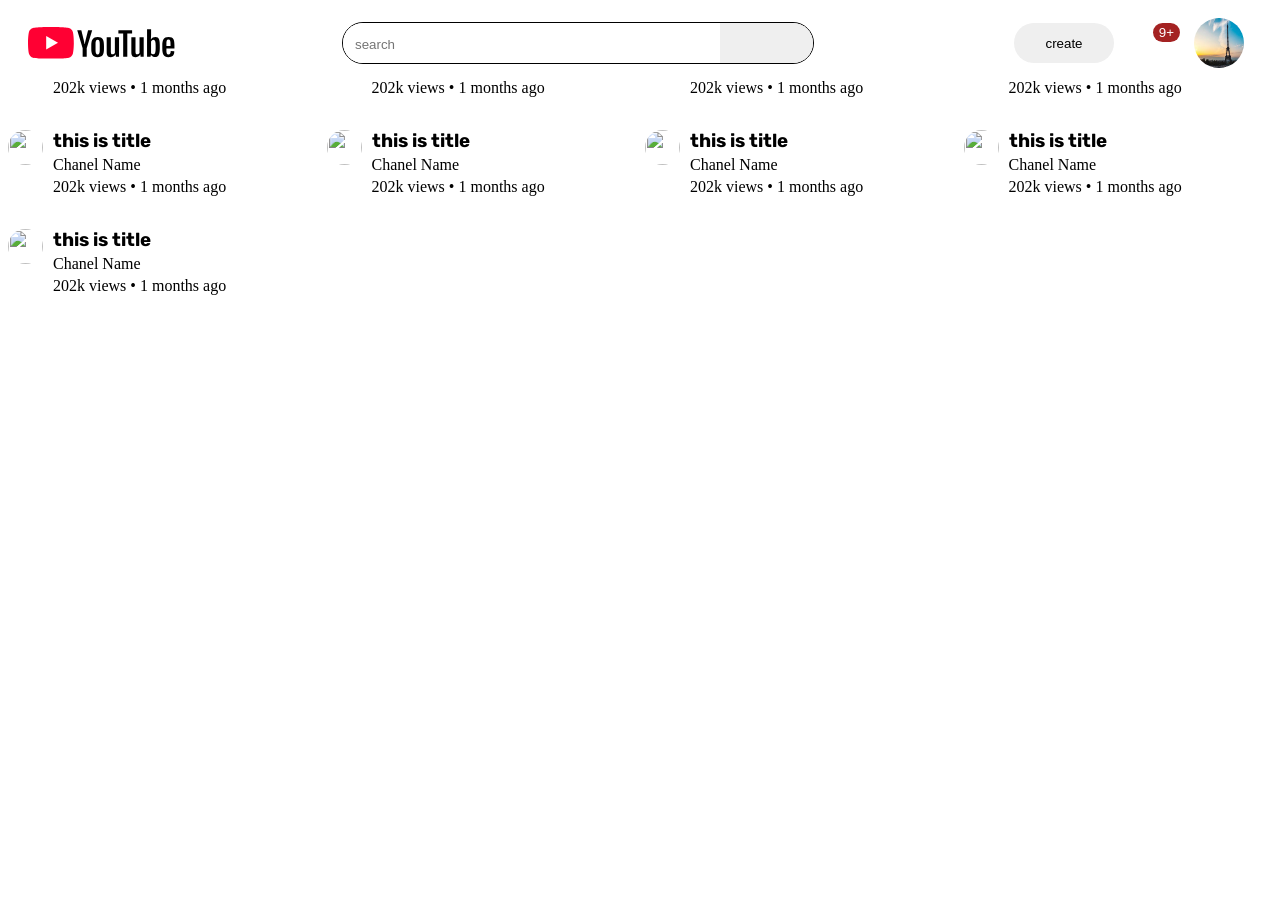
==== index.html @ af960b6f "first commit" ====
<!DOCTYPE html>
<html>
    <head>
        <title>january cohort</title>
        <link rel="stylesheet" 
        href="https://cdnjs.cloudflare.com/ajax/libs/font-awesome/7.0.1/css/all.min.css"/>
        <link rel="preconnect" href="https://fonts.googleapis.com">
<link rel="preconnect" href="https://fonts.gstatic.com" crossorigin>
<link href="https://fonts.googleapis.com/css2?family=Roboto:ital,wght@0,100..900;1,100..900&display=swap" rel="stylesheet">
<link rel="preconnect" href="https://fonts.googleapis.com">
<link rel="preconnect" href="https://fonts.gstatic.com" crossorigin>
<link href="https://fonts.googleapis.com/css2?family=Roboto:ital,wght@0,100..900;1,100..900&family=Rubik:ital,wght@0,300..900;1,300..900&display=swap" rel="stylesheet">
    </head>
    <body>
        <nav class="parent">
            <div class="left-div"><svg xmlns="http://www.w3.org/2000/svg" id="yt-ringo2-svg_yt8" width="93" height="20" viewBox="0 0 93 20" focusable="false" aria-hidden="true" style="pointer-events: none; display: inherit; width: 50%; height: 50%;">
  <g>
    <path d="M14.4848 20C14.4848 20 23.5695 20 25.8229 19.4C27.0917 19.06 28.0459 18.08 28.3808 16.87C29 14.65 29 9.98 29 9.98C29 9.98 29 5.34 28.3808 3.14C28.0459 1.9 27.0917 0.94 25.8229 0.61C23.5695 0 14.4848 0 14.4848 0C14.4848 0 5.42037 0 3.17711 0.61C1.9286 0.94 0.954148 1.9 0.59888 3.14C0 5.34 0 9.98 0 9.98C0 9.98 0 14.65 0.59888 16.87C0.954148 18.08 1.9286 19.06 3.17711 19.4C5.42037 20 14.4848 20 14.4848 20Z" fill="#FF0033"></path>
    <path d="M19 10L11.5 5.75V14.25L19 10Z" fill="white"></path>
  </g>
  <g id="youtube-paths_yt8">
    <path d="M37.1384 18.8999V13.4399L40.6084 2.09994H38.0184L36.6984 7.24994C36.3984 8.42994 36.1284 9.65994 35.9284 10.7999H35.7684C35.6584 9.79994 35.3384 8.48994 35.0184 7.22994L33.7384 2.09994H31.1484L34.5684 13.4399V18.8999H37.1384Z"></path>
    <path d="M44.1003 6.29994C41.0703 6.29994 40.0303 8.04994 40.0303 11.8199V13.6099C40.0303 16.9899 40.6803 19.1099 44.0403 19.1099C47.3503 19.1099 48.0603 17.0899 48.0603 13.6099V11.8199C48.0603 8.44994 47.3803 6.29994 44.1003 6.29994ZM45.3903 14.7199C45.3903 16.3599 45.1003 17.3899 44.0503 17.3899C43.0203 17.3899 42.7303 16.3499 42.7303 14.7199V10.6799C42.7303 9.27994 42.9303 8.02994 44.0503 8.02994C45.2303 8.02994 45.3903 9.34994 45.3903 10.6799V14.7199Z"></path>
    <path d="M52.2713 19.0899C53.7313 19.0899 54.6413 18.4799 55.3913 17.3799H55.5013L55.6113 18.8999H57.6012V6.53994H54.9613V16.4699C54.6812 16.9599 54.0312 17.3199 53.4212 17.3199C52.6512 17.3199 52.4113 16.7099 52.4113 15.6899V6.53994H49.7812V15.8099C49.7812 17.8199 50.3613 19.0899 52.2713 19.0899Z"></path>
    <path d="M62.8261 18.8999V4.14994H65.8661V2.09994H57.1761V4.14994H60.2161V18.8999H62.8261Z"></path>
    <path d="M67.8728 19.0899C69.3328 19.0899 70.2428 18.4799 70.9928 17.3799H71.1028L71.2128 18.8999H73.2028V6.53994H70.5628V16.4699C70.2828 16.9599 69.6328 17.3199 69.0228 17.3199C68.2528 17.3199 68.0128 16.7099 68.0128 15.6899V6.53994H65.3828V15.8099C65.3828 17.8199 65.9628 19.0899 67.8728 19.0899Z"></path>
    <path d="M80.6744 6.26994C79.3944 6.26994 78.4744 6.82994 77.8644 7.73994H77.7344C77.8144 6.53994 77.8744 5.51994 77.8744 4.70994V1.43994H75.3244L75.3144 12.1799L75.3244 18.8999H77.5444L77.7344 17.6999H77.8044C78.3944 18.5099 79.3044 19.0199 80.5144 19.0199C82.5244 19.0199 83.3844 17.2899 83.3844 13.6099V11.6999C83.3844 8.25994 82.9944 6.26994 80.6744 6.26994ZM80.7644 13.6099C80.7644 15.9099 80.4244 17.2799 79.3544 17.2799C78.8544 17.2799 78.1644 17.0399 77.8544 16.5899V9.23994C78.1244 8.53994 78.7244 8.02994 79.3944 8.02994C80.4744 8.02994 80.7644 9.33994 80.7644 11.7299V13.6099Z"></path>
    <path d="M92.6517 11.4999C92.6517 8.51994 92.3517 6.30994 88.9217 6.30994C85.6917 6.30994 84.9717 8.45994 84.9717 11.6199V13.7899C84.9717 16.8699 85.6317 19.1099 88.8417 19.1099C91.3817 19.1099 92.6917 17.8399 92.5417 15.3799L90.2917 15.2599C90.2617 16.7799 89.9117 17.3999 88.9017 17.3999C87.6317 17.3999 87.5717 16.1899 87.5717 14.3899V13.5499H92.6517V11.4999ZM88.8617 7.96994C90.0817 7.96994 90.1717 9.11994 90.1717 11.0699V12.0799H87.5717V11.0699C87.5717 9.13994 87.6517 7.96994 88.8617 7.96994Z"></path>
  </g>
</svg></div>
            <div class="center-div">
                <div class="input-box"><input placeholder="search" /> 
                    <button class="micro-btn"><i class="fa-solid fa-magnifying-glass"></i></button>
                </div>
                <button class="m"><i class="fa-solid fa-microphone"></i></button>
            </div>
            <div class="right-div">
                <button class="create-btn"> <i class="fa-solid fa-plus"></i> create</button>
                <button class="notification-btn">
                    <i class="fa-regular fa-bell"></i>
                <div class="badge">9+</div>
                </button>
                <img src="[data-uri]" alt="profile-picture" />
            </div>
            <!-- <section> -->
        </nav>
        <section>
            <article class="video-card">
                <div class="thumbnail">
                    <img src="https://i.ytimg.com/vi/p0JvKrj84ME/hq720.jpg?sqp=-oaymwEnCNAFEJQDSFryq4qpAxkIARUAAIhCGAHYAQHiAQoIGBACGAY4AUAB&rs=AOn4CLAgOtb2Ge9UWeUh5_Mqtfzwv_HEaw"
                     alt="">
                </div>
                <div class="video-details">
                    
                    <div class="video-info">
                    <img 
                    class="chanel-pic" 
                    src="https://i.ytimg.com/vi/p0JvKrj84ME/hq720.jpg?sqp=-oaymwEnCNAFEJQDSFryq4qpAxkIARUAAIhCGAHYAQHiAQoIGBACGAY4AUAB&rs=AOn4CLAgOtb2Ge9UWeUh5_Mqtfzwv_HEaw" 
                    alt="">
                    <div class="caption">
                        <h3 class="video-title">this is title</h3>
                        <p class="chanel-name">Chanel Name</p>
                        <span class="video-stats">202k views &#8226; 1 months ago</span>
                    </div>
                        
                    </div>
                    <i class="fa-solid fa-ellipsis-vertical"></i>
                </div>
            </article>
            <article class="video-card">
                <div class="thumbnail">
                    <img src="https://i.ytimg.com/vi/p0JvKrj84ME/hq720.jpg?sqp=-oaymwEnCNAFEJQDSFryq4qpAxkIARUAAIhCGAHYAQHiAQoIGBACGAY4AUAB&rs=AOn4CLAgOtb2Ge9UWeUh5_Mqtfzwv_HEaw"
                     alt="">
                </div>
                <div class="video-details">
                    
                    <div class="video-info">
                    <img 
                    class="chanel-pic" 
                    src="https://i.ytimg.com/vi/p0JvKrj84ME/hq720.jpg?sqp=-oaymwEnCNAFEJQDSFryq4qpAxkIARUAAIhCGAHYAQHiAQoIGBACGAY4AUAB&rs=AOn4CLAgOtb2Ge9UWeUh5_Mqtfzwv_HEaw" 
                    alt="">
                    <div class="caption">
                        <h3 class="video-title">this is title</h3>
                        <p class="chanel-name">Chanel Name</p>
                        <span class="video-stats">202k views &#8226; 1 months ago</span>
                    </div>
                        
                    </div>
                    <i class="fa-solid fa-ellipsis-vertical"></i>
                </div>
            </article>
            <article class="video-card">
                <div class="thumbnail">
                    <img src="https://i.ytimg.com/vi/p0JvKrj84ME/hq720.jpg?sqp=-oaymwEnCNAFEJQDSFryq4qpAxkIARUAAIhCGAHYAQHiAQoIGBACGAY4AUAB&rs=AOn4CLAgOtb2Ge9UWeUh5_Mqtfzwv_HEaw"
                     alt="">
                </div>
                <div class="video-details">
                    
                    <div class="video-info">
                    <img 
                    class="chanel-pic" 
                    src="https://i.ytimg.com/vi/p0JvKrj84ME/hq720.jpg?sqp=-oaymwEnCNAFEJQDSFryq4qpAxkIARUAAIhCGAHYAQHiAQoIGBACGAY4AUAB&rs=AOn4CLAgOtb2Ge9UWeUh5_Mqtfzwv_HEaw" 
                    alt="">
                    <div class="caption">
                        <h3 class="video-title">this is title</h3>
                        <p class="chanel-name">Chanel Name</p>
                        <span class="video-stats">202k views &#8226; 1 months ago</span>
                    </div>
                        
                    </div>
                    <i class="fa-solid fa-ellipsis-vertical"></i>
                </div>
            </article>
            <article class="video-card">
                <div class="thumbnail">
                    <img src="https://i.ytimg.com/vi/p0JvKrj84ME/hq720.jpg?sqp=-oaymwEnCNAFEJQDSFryq4qpAxkIARUAAIhCGAHYAQHiAQoIGBACGAY4AUAB&rs=AOn4CLAgOtb2Ge9UWeUh5_Mqtfzwv_HEaw"
                     alt="">
                </div>
                <div class="video-details">
                    
                    <div class="video-info">
                    <img 
                    class="chanel-pic" 
                    src="https://i.ytimg.com/vi/p0JvKrj84ME/hq720.jpg?sqp=-oaymwEnCNAFEJQDSFryq4qpAxkIARUAAIhCGAHYAQHiAQoIGBACGAY4AUAB&rs=AOn4CLAgOtb2Ge9UWeUh5_Mqtfzwv_HEaw" 
                    alt="">
                    <div class="caption">
                        <h3 class="video-title">this is title</h3>
                        <p class="chanel-name">Chanel Name</p>
                        <span class="video-stats">202k views &#8226; 1 months ago</span>
                    </div>
                        
                    </div>
                    <i class="fa-solid fa-ellipsis-vertical"></i>
                </div>
            </article>
            <article class="video-card">
                <div class="thumbnail">
                    <img src="https://i.ytimg.com/vi/p0JvKrj84ME/hq720.jpg?sqp=-oaymwEnCNAFEJQDSFryq4qpAxkIARUAAIhCGAHYAQHiAQoIGBACGAY4AUAB&rs=AOn4CLAgOtb2Ge9UWeUh5_Mqtfzwv_HEaw"
                     alt="">
                </div>
                <div class="video-details">
                    
                    <div class="video-info">
                    <img 
                    class="chanel-pic" 
                    src="https://i.ytimg.com/vi/p0JvKrj84ME/hq720.jpg?sqp=-oaymwEnCNAFEJQDSFryq4qpAxkIARUAAIhCGAHYAQHiAQoIGBACGAY4AUAB&rs=AOn4CLAgOtb2Ge9UWeUh5_Mqtfzwv_HEaw" 
                    alt="">
                    <div class="caption">
                        <h3 class="video-title">this is title</h3>
                        <p class="chanel-name">Chanel Name</p>
                        <span class="video-stats">202k views &#8226; 1 months ago</span>
                    </div>
                        
                    </div>
                    <i class="fa-solid fa-ellipsis-vertical"></i>
                </div>
            </article>
            <article class="video-card">
                <div class="thumbnail">
                    <img src="https://i.ytimg.com/vi/p0JvKrj84ME/hq720.jpg?sqp=-oaymwEnCNAFEJQDSFryq4qpAxkIARUAAIhCGAHYAQHiAQoIGBACGAY4AUAB&rs=AOn4CLAgOtb2Ge9UWeUh5_Mqtfzwv_HEaw"
                     alt="">
                </div>
                <div class="video-details">
                    
                    <div class="video-info">
                    <img 
                    class="chanel-pic" 
                    src="https://i.ytimg.com/vi/p0JvKrj84ME/hq720.jpg?sqp=-oaymwEnCNAFEJQDSFryq4qpAxkIARUAAIhCGAHYAQHiAQoIGBACGAY4AUAB&rs=AOn4CLAgOtb2Ge9UWeUh5_Mqtfzwv_HEaw" 
                    alt="">
                    <div class="caption">
                        <h3 class="video-title">this is title</h3>
                        <p class="chanel-name">Chanel Name</p>
                        <span class="video-stats">202k views &#8226; 1 months ago</span>
                    </div>
                        
                    </div>
                    <i class="fa-solid fa-ellipsis-vertical"></i>
                </div>
            </article>
            <article class="video-card">
                <div class="thumbnail">
                    <img src="https://i.ytimg.com/vi/p0JvKrj84ME/hq720.jpg?sqp=-oaymwEnCNAFEJQDSFryq4qpAxkIARUAAIhCGAHYAQHiAQoIGBACGAY4AUAB&rs=AOn4CLAgOtb2Ge9UWeUh5_Mqtfzwv_HEaw"
                     alt="">
                </div>
                <div class="video-details">
                    
                    <div class="video-info">
                    <img 
                    class="chanel-pic" 
                    src="https://i.ytimg.com/vi/p0JvKrj84ME/hq720.jpg?sqp=-oaymwEnCNAFEJQDSFryq4qpAxkIARUAAIhCGAHYAQHiAQoIGBACGAY4AUAB&rs=AOn4CLAgOtb2Ge9UWeUh5_Mqtfzwv_HEaw" 
                    alt="">
                    <div class="caption">
                        <h3 class="video-title">this is title</h3>
                        <p class="chanel-name">Chanel Name</p>
                        <span class="video-stats">202k views &#8226; 1 months ago</span>
                    </div>
                        
                    </div>
                    <i class="fa-solid fa-ellipsis-vertical"></i>
                </div>
            </article>
            <article class="video-card">
                <div class="thumbnail">
                    <img src="https://i.ytimg.com/vi/p0JvKrj84ME/hq720.jpg?sqp=-oaymwEnCNAFEJQDSFryq4qpAxkIARUAAIhCGAHYAQHiAQoIGBACGAY4AUAB&rs=AOn4CLAgOtb2Ge9UWeUh5_Mqtfzwv_HEaw"
                     alt="">
                </div>
                <div class="video-details">
                    
                    <div class="video-info">
                    <img 
                    class="chanel-pic" 
                    src="https://i.ytimg.com/vi/p0JvKrj84ME/hq720.jpg?sqp=-oaymwEnCNAFEJQDSFryq4qpAxkIARUAAIhCGAHYAQHiAQoIGBACGAY4AUAB&rs=AOn4CLAgOtb2Ge9UWeUh5_Mqtfzwv_HEaw" 
                    alt="">
                    <div class="caption">
                        <h3 class="video-title">this is title</h3>
                        <p class="chanel-name">Chanel Name</p>
                        <span class="video-stats">202k views &#8226; 1 months ago</span>
                    </div>
                        
                    </div>
                    <i class="fa-solid fa-ellipsis-vertical"></i>
                </div>
            </article>
            <article class="video-card">
                <div class="thumbnail">
                    <img src="https://i.ytimg.com/vi/p0JvKrj84ME/hq720.jpg?sqp=-oaymwEnCNAFEJQDSFryq4qpAxkIARUAAIhCGAHYAQHiAQoIGBACGAY4AUAB&rs=AOn4CLAgOtb2Ge9UWeUh5_Mqtfzwv_HEaw"
                     alt="">
                </div>
                <div class="video-details">
                    
                    <div class="video-info">
                    <img 
                    class="chanel-pic" 
                    src="https://i.ytimg.com/vi/p0JvKrj84ME/hq720.jpg?sqp=-oaymwEnCNAFEJQDSFryq4qpAxkIARUAAIhCGAHYAQHiAQoIGBACGAY4AUAB&rs=AOn4CLAgOtb2Ge9UWeUh5_Mqtfzwv_HEaw" 
                    alt="">
                    <div class="caption">
                        <h3 class="video-title">this is title</h3>
                        <p class="chanel-name">Chanel Name</p>
                        <span class="video-stats">202k views &#8226; 1 months ago</span>
                    </div>
                        
                    </div>
                    <i class="fa-solid fa-ellipsis-vertical"></i>
                </div>
            </article>
        </section>
         <!-- <aside>
            <ul class="sidebar">
                <li class="fa-regular fa-house">home</li>
                <li>subscription</li>
                <li>shorts</li>
                <li>you</li>
            </ul>
        </aside> -->
    
        <style>
            .body {
                padding: 0;
                margin: 0;
                font-family: "roboto", arial, sans-serif;
            }
            .left-div {
                flex: 1;
            }
            .center-div {
                flex: 2;
                display: flex;
                gap: 20px;
            }
            .right-div {
                flex: 1;
                display: flex;
                align-items: center;
                gap: 20px;
                justify-content: flex-end;
            }
            .parent {
                display: flex;
                justify-content: space-between;
                align-items: center;
                gap: 20px;
                position: fixed;
                width: 95%;
                padding: 10px 20px;
                background-color: white;
            }
            .input-box {
                width: 80%;
                height: 40px;
                border: 1px solid black;
                border-radius: 30px;
                overflow: hidden;
                display: flex;
            }
            .input-box input {
                width: 80%;
                height: 100%;
                text-indent: 10px;
                outline: none;
                border: none;
            }
            .micro-btn {
                width: 20%;
                height: 100%;
            }
            .right-div img {
                width: 50px;
                height: 50px;
                border-radius: 50%;
            }
            .create-btn {
                border-radius: 20px;
                width: 100px;
                height: 40px;
                border: none;
            }
            .notification-btn {
                width: 40px;
                height: 40px;
                border-radius: 50%;
                border: none;
                background: none;
                position: relative;
            }
            .notification-btn i {
                font-size: 20px;
            }
            .center-div button {
                border: none;
            }
            .center-div button i {
                font-size: 20px;
                border-radius: 50%;
            }
            .m {
                background: none;
            }
            .badge {
                background-color: rgb(164, 34, 34);
                color: white;
                padding: 2px 6px;
                border-radius: 10px;
                position: absolute;
                top: 0;
                right: -6px;
            }
             /* .sidebar {
                list-style: none;
                margin-left: 10px;
                padding: 0;
                display: flex;
                flex-direction: column;
                gap: 30px;
                width: 100px;
            }
            .sidebar li {
                display: flex;
                flex-direction: column;
                justify-content: center;
                align-items: center;
            }  */
              .chanel-pic {
                width: 35px;
                height: 35px;
                size: 35px;
                border-radius: 50%;
              }
              .video-details {
                display: flex;
                justify-content: space-between;
                margin-top: 5px;
                white-space: nowrap;
                overflow: hidden;
                text-overflow: ellipsis; 
              }
              .video-card {
                /* width: 320px; */

              }
              .thumbnail {
                width: 100%;
              }
              .thumbnail img {
                width: 100%;
              }
              .video-title {
                margin: 0;
                font-family: "rubik";
              }
              .video-info {
                display: flex;
                gap: 10px;
              }
              .chanel-name {
                margin: 0;
              }
              .caption {
                display: flex;
                flex-direction: column;
                gap: 4px;
              }
              section {
                display: grid;
                grid-template-columns: repeat(auto-fill, minmax(280px, 1fr));
                gap: 10px;
              }

        </style>
    </body>
</html>
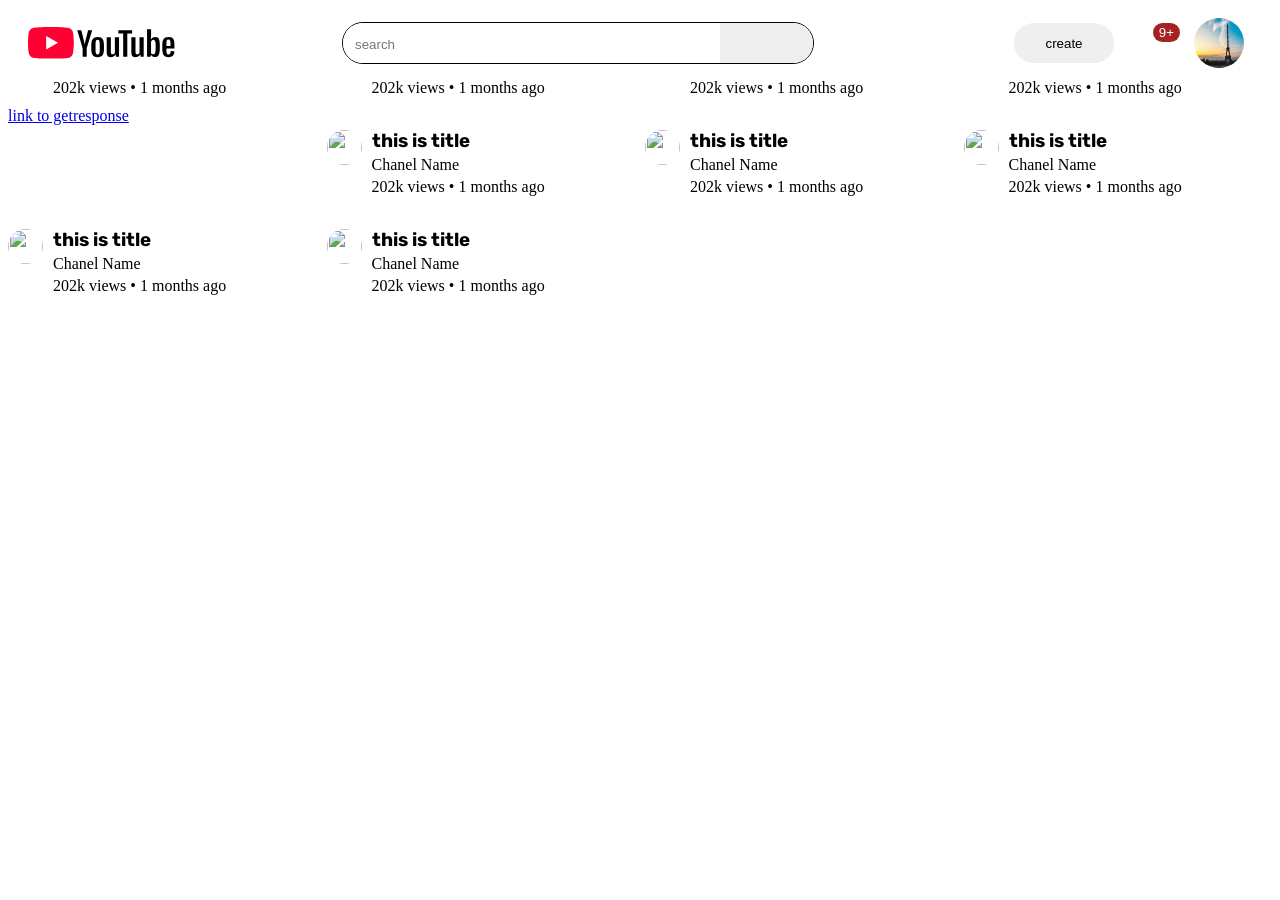
==== commit 876c12ea: "link-added" ====
--- a/index.html
+++ b/index.html
@@ -133,6 +133,7 @@
                     <i class="fa-solid fa-ellipsis-vertical"></i>
                 </div>
             </article>
+            <a href="getresponse.html">link to getresponse</a>
             <article class="video-card">
                 <div class="thumbnail">
                     <img src="https://i.ytimg.com/vi/p0JvKrj84ME/hq720.jpg?sqp=-oaymwEnCNAFEJQDSFryq4qpAxkIARUAAIhCGAHYAQHiAQoIGBACGAY4AUAB&rs=AOn4CLAgOtb2Ge9UWeUh5_Mqtfzwv_HEaw"
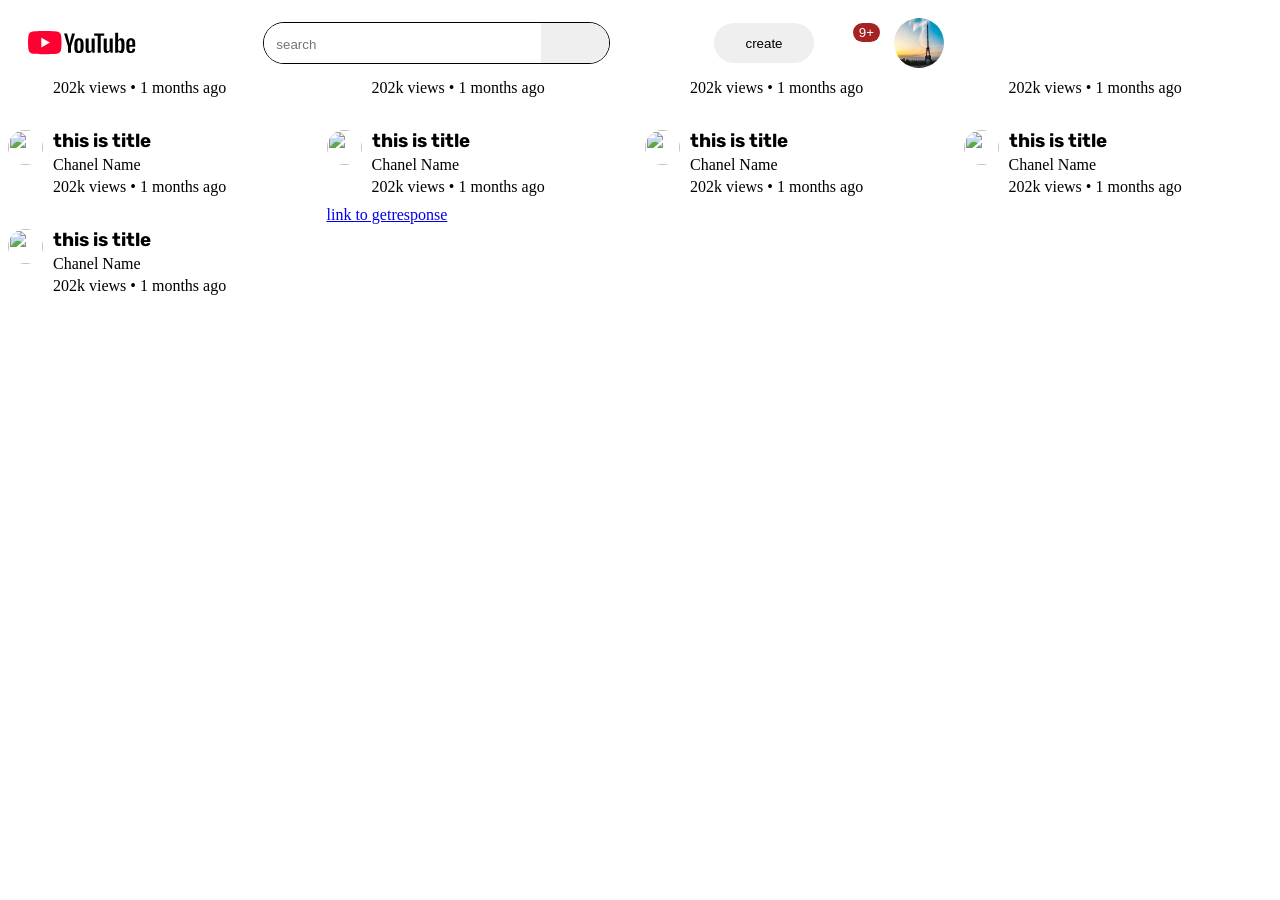
==== commit 5d94af97: "second-commit" ====
--- a/index.html
+++ b/index.html
@@ -42,7 +42,7 @@
                 </button>
                 <img src="[data-uri]" alt="profile-picture" />
             </div>
-            <!-- <section> -->
+            <section>
         </nav>
         <section>
             <article class="video-card">
@@ -133,117 +133,118 @@
                     <i class="fa-solid fa-ellipsis-vertical"></i>
                 </div>
             </article>
+            
+            <article class="video-card">
+                <div class="thumbnail">
+                    <img src="https://i.ytimg.com/vi/p0JvKrj84ME/hq720.jpg?sqp=-oaymwEnCNAFEJQDSFryq4qpAxkIARUAAIhCGAHYAQHiAQoIGBACGAY4AUAB&rs=AOn4CLAgOtb2Ge9UWeUh5_Mqtfzwv_HEaw"
+                     alt="">
+                </div>
+                <div class="video-details">
+                    
+                    <div class="video-info">
+                    <img 
+                    class="chanel-pic" 
+                    src="https://i.ytimg.com/vi/p0JvKrj84ME/hq720.jpg?sqp=-oaymwEnCNAFEJQDSFryq4qpAxkIARUAAIhCGAHYAQHiAQoIGBACGAY4AUAB&rs=AOn4CLAgOtb2Ge9UWeUh5_Mqtfzwv_HEaw" 
+                    alt="">
+                    <div class="caption">
+                        <h3 class="video-title">this is title</h3>
+                        <p class="chanel-name">Chanel Name</p>
+                        <span class="video-stats">202k views &#8226; 1 months ago</span>
+                    </div>
+                        
+                    </div>
+                    <i class="fa-solid fa-ellipsis-vertical"></i>
+                </div>
+            </article>
+            <article class="video-card">
+                <div class="thumbnail">
+                    <img src="https://i.ytimg.com/vi/p0JvKrj84ME/hq720.jpg?sqp=-oaymwEnCNAFEJQDSFryq4qpAxkIARUAAIhCGAHYAQHiAQoIGBACGAY4AUAB&rs=AOn4CLAgOtb2Ge9UWeUh5_Mqtfzwv_HEaw"
+                     alt="">
+                </div>
+                <div class="video-details">
+                    
+                    <div class="video-info">
+                    <img 
+                    class="chanel-pic" 
+                    src="https://i.ytimg.com/vi/p0JvKrj84ME/hq720.jpg?sqp=-oaymwEnCNAFEJQDSFryq4qpAxkIARUAAIhCGAHYAQHiAQoIGBACGAY4AUAB&rs=AOn4CLAgOtb2Ge9UWeUh5_Mqtfzwv_HEaw" 
+                    alt="">
+                    <div class="caption">
+                        <h3 class="video-title">this is title</h3>
+                        <p class="chanel-name">Chanel Name</p>
+                        <span class="video-stats">202k views &#8226; 1 months ago</span>
+                    </div>
+                        
+                    </div>
+                    <i class="fa-solid fa-ellipsis-vertical"></i>
+                </div>
+            </article>
+            <article class="video-card">
+                <div class="thumbnail">
+                    <img src="https://i.ytimg.com/vi/p0JvKrj84ME/hq720.jpg?sqp=-oaymwEnCNAFEJQDSFryq4qpAxkIARUAAIhCGAHYAQHiAQoIGBACGAY4AUAB&rs=AOn4CLAgOtb2Ge9UWeUh5_Mqtfzwv_HEaw"
+                     alt="">
+                </div>
+                <div class="video-details">
+                    
+                    <div class="video-info">
+                    <img 
+                    class="chanel-pic" 
+                    src="https://i.ytimg.com/vi/p0JvKrj84ME/hq720.jpg?sqp=-oaymwEnCNAFEJQDSFryq4qpAxkIARUAAIhCGAHYAQHiAQoIGBACGAY4AUAB&rs=AOn4CLAgOtb2Ge9UWeUh5_Mqtfzwv_HEaw" 
+                    alt="">
+                    <div class="caption">
+                        <h3 class="video-title">this is title</h3>
+                        <p class="chanel-name">Chanel Name</p>
+                        <span class="video-stats">202k views &#8226; 1 months ago</span>
+                    </div>
+                        
+                    </div>
+                    <i class="fa-solid fa-ellipsis-vertical"></i>
+                </div>
+            </article>
+            <article class="video-card">
+                <div class="thumbnail">
+                    <img src="https://i.ytimg.com/vi/p0JvKrj84ME/hq720.jpg?sqp=-oaymwEnCNAFEJQDSFryq4qpAxkIARUAAIhCGAHYAQHiAQoIGBACGAY4AUAB&rs=AOn4CLAgOtb2Ge9UWeUh5_Mqtfzwv_HEaw"
+                     alt="">
+                </div>
+                <div class="video-details">
+                    
+                    <div class="video-info">
+                    <img 
+                    class="chanel-pic" 
+                    src="https://i.ytimg.com/vi/p0JvKrj84ME/hq720.jpg?sqp=-oaymwEnCNAFEJQDSFryq4qpAxkIARUAAIhCGAHYAQHiAQoIGBACGAY4AUAB&rs=AOn4CLAgOtb2Ge9UWeUh5_Mqtfzwv_HEaw" 
+                    alt="">
+                    <div class="caption">
+                        <h3 class="video-title">this is title</h3>
+                        <p class="chanel-name">Chanel Name</p>
+                        <span class="video-stats">202k views &#8226; 1 months ago</span>
+                    </div>
+                        
+                    </div>
+                    <i class="fa-solid fa-ellipsis-vertical"></i>
+                </div>
+            </article>
+            <article class="video-card">
+                <div class="thumbnail">
+                    <img src="https://i.ytimg.com/vi/p0JvKrj84ME/hq720.jpg?sqp=-oaymwEnCNAFEJQDSFryq4qpAxkIARUAAIhCGAHYAQHiAQoIGBACGAY4AUAB&rs=AOn4CLAgOtb2Ge9UWeUh5_Mqtfzwv_HEaw"
+                     alt="">
+                </div>
+                <div class="video-details">
+                    
+                    <div class="video-info">
+                    <img 
+                    class="chanel-pic" 
+                    src="https://i.ytimg.com/vi/p0JvKrj84ME/hq720.jpg?sqp=-oaymwEnCNAFEJQDSFryq4qpAxkIARUAAIhCGAHYAQHiAQoIGBACGAY4AUAB&rs=AOn4CLAgOtb2Ge9UWeUh5_Mqtfzwv_HEaw" 
+                    alt="">
+                    <div class="caption">
+                        <h3 class="video-title">this is title</h3>
+                        <p class="chanel-name">Chanel Name</p>
+                        <span class="video-stats">202k views &#8226; 1 months ago</span>
+                    </div>
+                        
+                    </div>
+                    <i class="fa-solid fa-ellipsis-vertical"></i>
+                </div>
+            </article>
             <a href="getresponse.html">link to getresponse</a>
-            <article class="video-card">
-                <div class="thumbnail">
-                    <img src="https://i.ytimg.com/vi/p0JvKrj84ME/hq720.jpg?sqp=-oaymwEnCNAFEJQDSFryq4qpAxkIARUAAIhCGAHYAQHiAQoIGBACGAY4AUAB&rs=AOn4CLAgOtb2Ge9UWeUh5_Mqtfzwv_HEaw"
-                     alt="">
-                </div>
-                <div class="video-details">
-                    
-                    <div class="video-info">
-                    <img 
-                    class="chanel-pic" 
-                    src="https://i.ytimg.com/vi/p0JvKrj84ME/hq720.jpg?sqp=-oaymwEnCNAFEJQDSFryq4qpAxkIARUAAIhCGAHYAQHiAQoIGBACGAY4AUAB&rs=AOn4CLAgOtb2Ge9UWeUh5_Mqtfzwv_HEaw" 
-                    alt="">
-                    <div class="caption">
-                        <h3 class="video-title">this is title</h3>
-                        <p class="chanel-name">Chanel Name</p>
-                        <span class="video-stats">202k views &#8226; 1 months ago</span>
-                    </div>
-                        
-                    </div>
-                    <i class="fa-solid fa-ellipsis-vertical"></i>
-                </div>
-            </article>
-            <article class="video-card">
-                <div class="thumbnail">
-                    <img src="https://i.ytimg.com/vi/p0JvKrj84ME/hq720.jpg?sqp=-oaymwEnCNAFEJQDSFryq4qpAxkIARUAAIhCGAHYAQHiAQoIGBACGAY4AUAB&rs=AOn4CLAgOtb2Ge9UWeUh5_Mqtfzwv_HEaw"
-                     alt="">
-                </div>
-                <div class="video-details">
-                    
-                    <div class="video-info">
-                    <img 
-                    class="chanel-pic" 
-                    src="https://i.ytimg.com/vi/p0JvKrj84ME/hq720.jpg?sqp=-oaymwEnCNAFEJQDSFryq4qpAxkIARUAAIhCGAHYAQHiAQoIGBACGAY4AUAB&rs=AOn4CLAgOtb2Ge9UWeUh5_Mqtfzwv_HEaw" 
-                    alt="">
-                    <div class="caption">
-                        <h3 class="video-title">this is title</h3>
-                        <p class="chanel-name">Chanel Name</p>
-                        <span class="video-stats">202k views &#8226; 1 months ago</span>
-                    </div>
-                        
-                    </div>
-                    <i class="fa-solid fa-ellipsis-vertical"></i>
-                </div>
-            </article>
-            <article class="video-card">
-                <div class="thumbnail">
-                    <img src="https://i.ytimg.com/vi/p0JvKrj84ME/hq720.jpg?sqp=-oaymwEnCNAFEJQDSFryq4qpAxkIARUAAIhCGAHYAQHiAQoIGBACGAY4AUAB&rs=AOn4CLAgOtb2Ge9UWeUh5_Mqtfzwv_HEaw"
-                     alt="">
-                </div>
-                <div class="video-details">
-                    
-                    <div class="video-info">
-                    <img 
-                    class="chanel-pic" 
-                    src="https://i.ytimg.com/vi/p0JvKrj84ME/hq720.jpg?sqp=-oaymwEnCNAFEJQDSFryq4qpAxkIARUAAIhCGAHYAQHiAQoIGBACGAY4AUAB&rs=AOn4CLAgOtb2Ge9UWeUh5_Mqtfzwv_HEaw" 
-                    alt="">
-                    <div class="caption">
-                        <h3 class="video-title">this is title</h3>
-                        <p class="chanel-name">Chanel Name</p>
-                        <span class="video-stats">202k views &#8226; 1 months ago</span>
-                    </div>
-                        
-                    </div>
-                    <i class="fa-solid fa-ellipsis-vertical"></i>
-                </div>
-            </article>
-            <article class="video-card">
-                <div class="thumbnail">
-                    <img src="https://i.ytimg.com/vi/p0JvKrj84ME/hq720.jpg?sqp=-oaymwEnCNAFEJQDSFryq4qpAxkIARUAAIhCGAHYAQHiAQoIGBACGAY4AUAB&rs=AOn4CLAgOtb2Ge9UWeUh5_Mqtfzwv_HEaw"
-                     alt="">
-                </div>
-                <div class="video-details">
-                    
-                    <div class="video-info">
-                    <img 
-                    class="chanel-pic" 
-                    src="https://i.ytimg.com/vi/p0JvKrj84ME/hq720.jpg?sqp=-oaymwEnCNAFEJQDSFryq4qpAxkIARUAAIhCGAHYAQHiAQoIGBACGAY4AUAB&rs=AOn4CLAgOtb2Ge9UWeUh5_Mqtfzwv_HEaw" 
-                    alt="">
-                    <div class="caption">
-                        <h3 class="video-title">this is title</h3>
-                        <p class="chanel-name">Chanel Name</p>
-                        <span class="video-stats">202k views &#8226; 1 months ago</span>
-                    </div>
-                        
-                    </div>
-                    <i class="fa-solid fa-ellipsis-vertical"></i>
-                </div>
-            </article>
-            <article class="video-card">
-                <div class="thumbnail">
-                    <img src="https://i.ytimg.com/vi/p0JvKrj84ME/hq720.jpg?sqp=-oaymwEnCNAFEJQDSFryq4qpAxkIARUAAIhCGAHYAQHiAQoIGBACGAY4AUAB&rs=AOn4CLAgOtb2Ge9UWeUh5_Mqtfzwv_HEaw"
-                     alt="">
-                </div>
-                <div class="video-details">
-                    
-                    <div class="video-info">
-                    <img 
-                    class="chanel-pic" 
-                    src="https://i.ytimg.com/vi/p0JvKrj84ME/hq720.jpg?sqp=-oaymwEnCNAFEJQDSFryq4qpAxkIARUAAIhCGAHYAQHiAQoIGBACGAY4AUAB&rs=AOn4CLAgOtb2Ge9UWeUh5_Mqtfzwv_HEaw" 
-                    alt="">
-                    <div class="caption">
-                        <h3 class="video-title">this is title</h3>
-                        <p class="chanel-name">Chanel Name</p>
-                        <span class="video-stats">202k views &#8226; 1 months ago</span>
-                    </div>
-                        
-                    </div>
-                    <i class="fa-solid fa-ellipsis-vertical"></i>
-                </div>
-            </article>
         </section>
          <!-- <aside>
             <ul class="sidebar">
